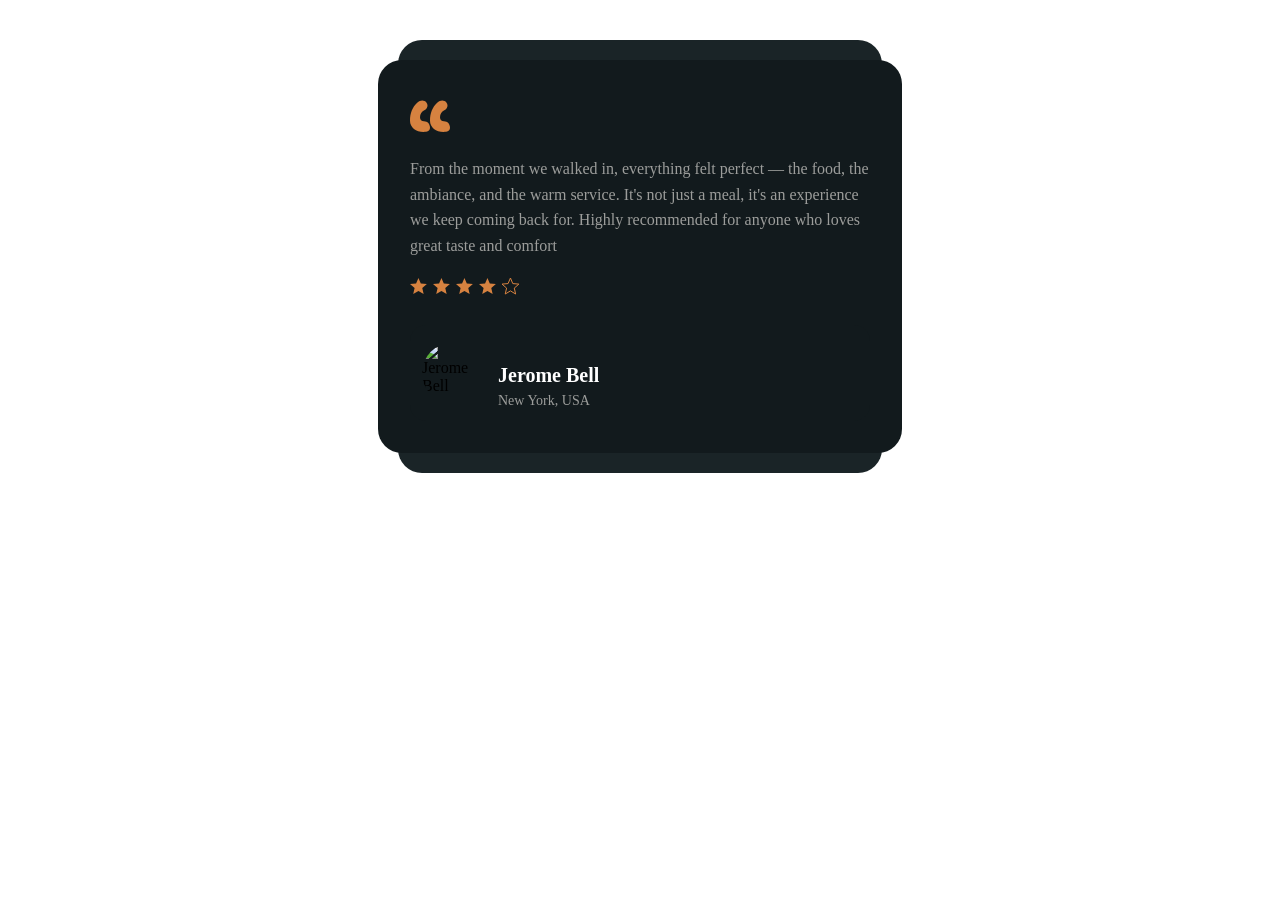
==== card.html @ deeac267 "update media" ====
<!DOCTYPE html>
<html lang="en">

<head>
    <meta charset="UTF-8">
    <meta name="viewport" content="width=device-width, initial-scale=1.0">
    <title>Document</title>
</head>
<style>
    .testimonial-card {
        position: relative;
        background: var(--card-bg, #121a1d);
        border-radius: 24px;
        padding: 40px 32px 32px;
        max-width: 460px;
        margin: 60px auto 40px;
    }

    /* Peeche wala offset card */
    .testimonial-card::before {
        content: "";
        position: absolute;
        top: -20px;
        left: 20px;
        right: 20px;
        bottom: -20px;
        background: #1a2427;
        /* thoda lighter shade */
        border-radius: 24px;
        z-index: -1;
    }

    .quote-icon {
        margin-bottom: 20px;
    }

    .testimonial-text {
        color: var(--paragraph-color, #9c9d9b);
        font-size: 16px;
        line-height: 1.6;
        margin-bottom: 20px;
    }

    .rating {
        display: flex;
        gap: 6px;
        margin-bottom: 30px;
    }

    .client-info {
        display: flex;
        align-items: center;
        gap: 16px;
        background: var(--card-bg, #121a1d);
        padding: 12px;
        border-radius: 16px;
        position: relative;
        z-index: 2;
    }

    .client-img {
        width: 60px;
        height: 60px;
        border-radius: 50%;
        object-fit: cover;
    }

    .client-name {
        color: #fff;
        font-size: 20px;
        font-weight: 700;
        margin-bottom: 4px;
    }

    .client-location {
        color: var(--paragraph-color, #9c9d9b);
        font-size: 14px;
    }
</style>

<body>
    <div class="testimonial-card">
        <div class="quote-icon">
            <svg width="40" height="32" viewBox="0 0 40 32" fill="none">
                <path
                    d="M0 20.8C0 13.2 2.4 7.2 7.2 2.8C10.4 -0.4 14.4 0 16.4 2.4C18.4 4.8 17.6 8.4 14.8 10C11.6 11.6 10 14 10 17.2C10 19.6 11.6 21.2 14 21.2C17.6 21.2 20 24 20 27.6C20 31.2 17.2 32 13.6 32C6 32 0 27.6 0 20.8Z"
                    fill="#D68240" />
                <path
                    d="M20 20.8C20 13.2 22.4 7.2 27.2 2.8C30.4 -0.4 34.4 0 36.4 2.4C38.4 4.8 37.6 8.4 34.8 10C31.6 11.6 30 14 30 17.2C30 19.6 31.6 21.2 34 21.2C37.6 21.2 40 24 40 27.6C40 31.2 37.2 32 33.6 32C26 32 20 27.6 20 20.8Z"
                    fill="#D68240" />
            </svg>
        </div>
        <p class="testimonial-text">
            From the moment we walked in, everything felt perfect — the food, the ambiance, and the warm service. It's
            not just a meal, it's an experience we keep coming back for. Highly recommended for anyone who loves great
            taste and comfort
        </p>
        <div class="rating">
            <svg width="17" height="17" viewBox="0 0 17 17" fill="#D68240">
                <path
                    d="M8.4375 12.8841L13.6519 16.0312L12.2681 10.0997L16.875 6.10875L10.8084 5.59406L8.4375 0L6.06656 5.59406L0 6.10875L4.60687 10.0997L3.22313 16.0312L8.4375 12.8841Z" />
            </svg>
            <svg width="17" height="17" viewBox="0 0 17 17" fill="#D68240">
                <path
                    d="M8.4375 12.8841L13.6519 16.0312L12.2681 10.0997L16.875 6.10875L10.8084 5.59406L8.4375 0L6.06656 5.59406L0 6.10875L4.60687 10.0997L3.22313 16.0312L8.4375 12.8841Z" />
            </svg>
            <svg width="17" height="17" viewBox="0 0 17 17" fill="#D68240">
                <path
                    d="M8.4375 12.8841L13.6519 16.0312L12.2681 10.0997L16.875 6.10875L10.8084 5.59406L8.4375 0L6.06656 5.59406L0 6.10875L4.60687 10.0997L3.22313 16.0312L8.4375 12.8841Z" />
            </svg>
            <svg width="17" height="17" viewBox="0 0 17 17" fill="#D68240">
                <path
                    d="M8.4375 12.8841L13.6519 16.0312L12.2681 10.0997L16.875 6.10875L10.8084 5.59406L8.4375 0L6.06656 5.59406L0 6.10875L4.60687 10.0997L3.22313 16.0312L8.4375 12.8841Z" />
            </svg>
            <svg width="17" height="17" viewBox="0 0 17 17" fill="none" stroke="#D68240">
                <path
                    d="M8.4375 12.8841L13.6519 16.0312L12.2681 10.0997L16.875 6.10875L10.8084 5.59406L8.4375 0L6.06656 5.59406L0 6.10875L4.60687 10.0997L3.22313 16.0312L8.4375 12.8841Z" />
            </svg>
        </div>
        <div class="client-info">
            <img src="./assets/client-1.png" alt="Jerome Bell" class="client-img">
            <div class="client-details">
                <h4 class="client-name">Jerome Bell</h4>
                <span class="client-location">New York, USA</span>
            </div>
        </div>
    </div>
</body>

</html>
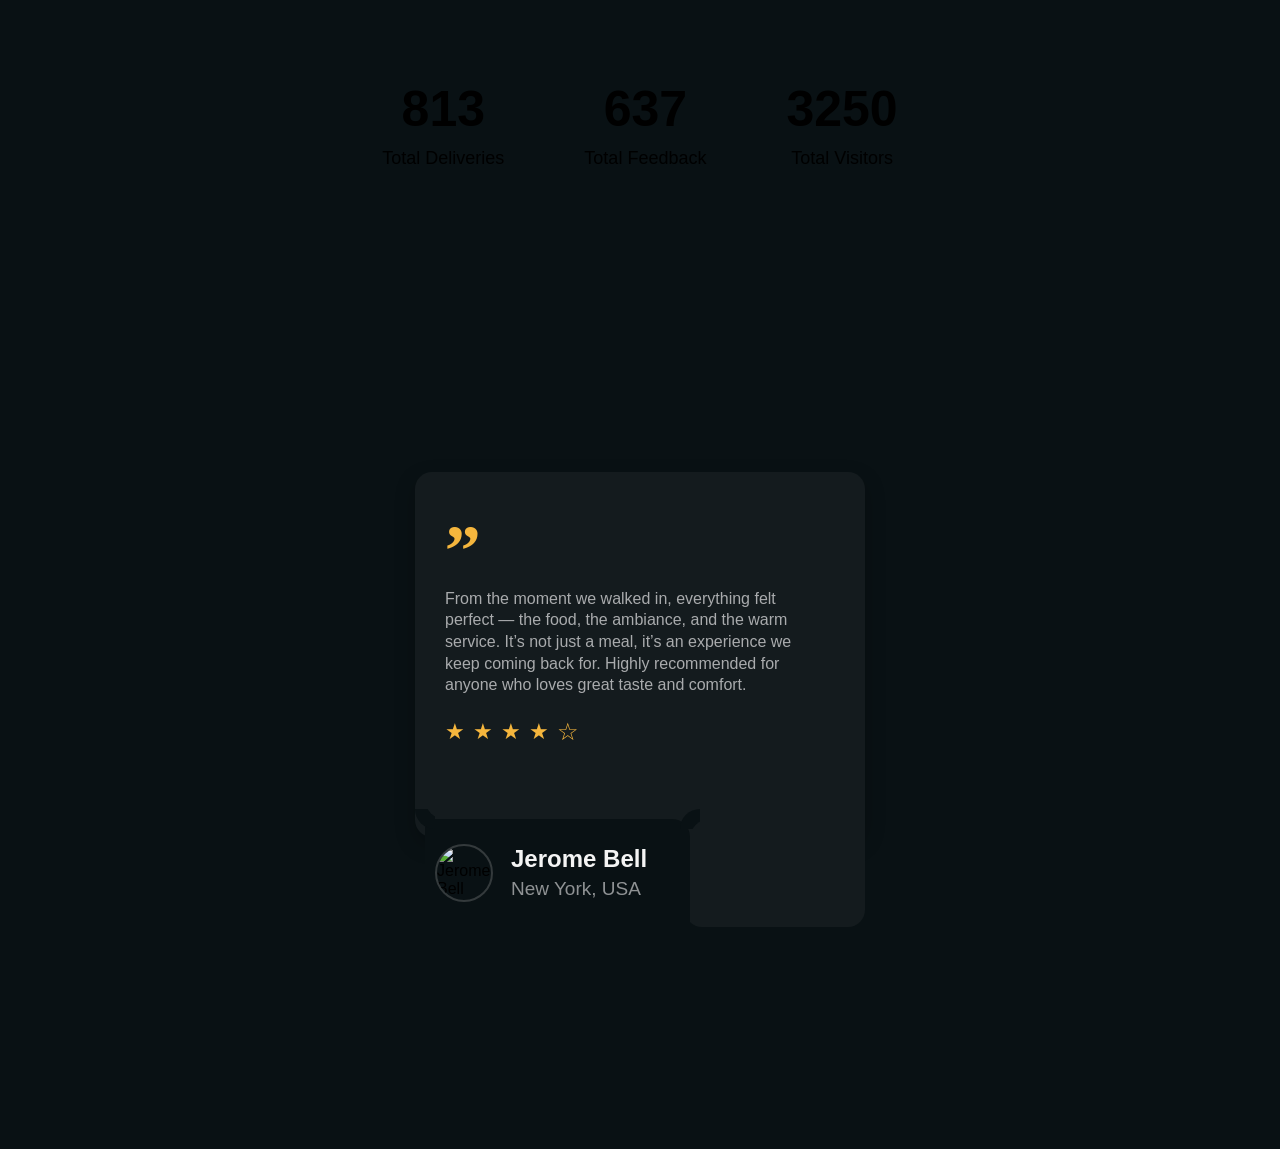
==== commit aa087f32: "fixed some issue" ====
--- a/card.html
+++ b/card.html
@@ -7,124 +7,461 @@
     <title>Document</title>
 </head>
 <style>
+    * {
+        margin: 0;
+        padding: 0;
+        box-sizing: border-box;
+    }
+
+    body {
+        font-family: Arial, Helvetica, sans-serif;
+        background: #091114;
+    }
+
+
+    /* =========================
+   TESTIMONIAL SECTION
+========================= */
+
+    .testimonial-section {
+        width: 100%;
+        min-height: 100vh;
+        padding: 80px 5%;
+        display: flex;
+        align-items: center;
+        justify-content: center;
+        background: #091114;
+    }
+
+
+    /* =========================
+   WRAPPER
+========================= */
+
+    .testimonial-wrapper {
+        position: relative;
+        width: 450px;
+        padding-bottom: 90px;
+    }
+
+
+    /* =========================
+   MAIN CARD
+========================= */
+
     .testimonial-card {
         position: relative;
-        background: var(--card-bg, #121a1d);
-        border-radius: 24px;
-        padding: 40px 32px 32px;
-        max-width: 460px;
-        margin: 60px auto 40px;
-    }
-
-    /* Peeche wala offset card */
-    .testimonial-card::before {
-        content: "";
-        position: absolute;
-        top: -20px;
-        left: 20px;
-        right: 20px;
-        bottom: -20px;
-        background: #1a2427;
-        /* thoda lighter shade */
-        border-radius: 24px;
-        z-index: -1;
-    }
+        width: 100%;
+        min-height: 365px;
+        padding: 28px 30px 32px;
+        background: #141b1e;
+        border-radius: 17px;
+
+        box-shadow:
+            0 8px 20px rgba(0, 0, 0, 0.25);
+
+        z-index: 1;
+    }
+
+
+    /* =========================
+   QUOTE
+========================= */
 
     .quote-icon {
-        margin-bottom: 20px;
-    }
+        font-size: 72px;
+        line-height: 0.7;
+        font-weight: 700;
+        color: #f5b63d;
+
+        font-family: Georgia, serif;
+
+        margin-bottom: 38px;
+
+        transform: rotate(180deg);
+        width: fit-content;
+    }
+
+
+    /* =========================
+   REVIEW TEXT
+========================= */
 
     .testimonial-text {
-        color: var(--paragraph-color, #9c9d9b);
+        max-width: 370px;
+
         font-size: 16px;
-        line-height: 1.6;
-        margin-bottom: 20px;
-    }
+        line-height: 1.35;
+
+        font-weight: 400;
+
+        color: #a9abad;
+
+        margin-bottom: 22px;
+    }
+
+
+    /* =========================
+   RATING
+========================= */
 
     .rating {
         display: flex;
-        gap: 6px;
-        margin-bottom: 30px;
-    }
-
-    .client-info {
+        align-items: center;
+        gap: 8px;
+
+        font-size: 22px;
+        color: #f5b63d;
+    }
+
+    .rating .empty-star {
+        font-size: 24px;
+    }
+
+
+    /* =========================
+   USER AREA
+========================= */
+
+    .testimonial-user {
+        position: absolute;
+
+        left: 10px;
+        bottom: 0;
+
+        width: 265px;
+        height: 108px;
+
         display: flex;
         align-items: center;
-        gap: 16px;
-        background: var(--card-bg, #121a1d);
-        padding: 12px;
-        border-radius: 16px;
-        position: relative;
-        z-index: 2;
-    }
-
-    .client-img {
-        width: 60px;
-        height: 60px;
+
+        padding-left: 10px;
+
+        background: #091114;
+
+        border-radius: 0 18px 0 0;
+
+        z-index: 3;
+    }
+
+
+    /*
+   Creates the rounded corner
+   above the user area
+*/
+    .testimonial-user::before {
+        content: "";
+
+        position: absolute;
+
+        top: -20px;
+        left: 0;
+
+        width: 20px;
+        height: 20px;
+
+        background: transparent;
+
+        border-bottom-left-radius: 20px;
+
+        box-shadow: -10px 10px 0 #091114;
+    }
+
+
+    /*
+   Right rounded corner of user section
+*/
+    .testimonial-user::after {
+        content: "";
+
+        position: absolute;
+
+        top: 0;
+        right: -20px;
+
+        width: 20px;
+        height: 20px;
+
+        background: transparent;
+
+        border-top-left-radius: 20px;
+
+        box-shadow: -10px -10px 0 #091114;
+    }
+
+
+    /* =========================
+   USER IMAGE
+========================= */
+
+    .user-image {
+        width: 58px;
+        height: 58px;
+
+        flex-shrink: 0;
+
         border-radius: 50%;
+
+        overflow: hidden;
+
+        border: 2px solid #343a3c;
+    }
+
+    .user-image img {
+        width: 100%;
+        height: 100%;
+
+        display: block;
+
         object-fit: cover;
     }
 
-    .client-name {
-        color: #fff;
-        font-size: 20px;
+
+    /* =========================
+   USER INFO
+========================= */
+
+    .user-info {
+        margin-left: 18px;
+    }
+
+    .user-info h3 {
+        margin: 0 0 8px;
+
+        color: #f4f4f4;
+
+        font-size: 24px;
+        line-height: 1;
+
         font-weight: 700;
-        margin-bottom: 4px;
-    }
-
-    .client-location {
-        color: var(--paragraph-color, #9c9d9b);
-        font-size: 14px;
+    }
+
+    .user-info p {
+        margin: 0;
+
+        color: #8f9294;
+
+        font-size: 19px;
+        line-height: 1;
+
+        font-weight: 400;
+    }
+
+
+    /* =========================
+   RIGHT BOTTOM EXTENSION
+========================= */
+
+    .testimonial-card::after {
+        content: "";
+
+        position: absolute;
+
+        right: 0;
+        bottom: 0;
+
+        width: 180px;
+        height: 110px;
+
+        background: #141b1e;
+
+        transform: translateY(90px);
+
+        border-radius: 0 0 17px 17px;
+
+        z-index: -1;
+    }
+
+
+    /* =========================
+   RESPONSIVE
+========================= */
+
+    @media (max-width: 576px) {
+
+        .testimonial-section {
+            padding: 50px 20px;
+        }
+
+        .testimonial-wrapper {
+            width: 100%;
+            max-width: 450px;
+        }
+
+        .testimonial-card {
+            min-height: auto;
+            padding: 25px 25px 30px;
+        }
+
+        .quote-icon {
+            font-size: 62px;
+            margin-bottom: 30px;
+        }
+
+        .testimonial-text {
+            font-size: 15px;
+        }
+
+        .testimonial-user {
+            width: 245px;
+            height: 95px;
+        }
+
+        .user-image {
+            width: 52px;
+            height: 52px;
+        }
+
+        .user-info h3 {
+            font-size: 20px;
+        }
+
+        .user-info p {
+            font-size: 16px;
+        }
+    }
+
+
+    @media (max-width: 380px) {
+
+        .testimonial-user {
+            width: 230px;
+        }
+
+        .user-info {
+            margin-left: 12px;
+        }
+
+        .user-info h3 {
+            font-size: 18px;
+        }
+
+        .user-info p {
+            font-size: 15px;
+        }
+
+        .testimonial-text {
+            font-size: 14px;
+        }
+    }
+
+    .counter-section {
+        display: flex;
+        justify-content: center;
+        gap: 80px;
+        padding: 80px 20px;
+        text-align: center;
+    }
+
+    .counter-item h3 {
+        margin: 0;
+        font-size: 50px;
+        font-weight: 700;
+    }
+
+    .counter-item p {
+        margin-top: 10px;
+        font-size: 18px;
     }
 </style>
 
 <body>
-    <div class="testimonial-card">
-        <div class="quote-icon">
-            <svg width="40" height="32" viewBox="0 0 40 32" fill="none">
-                <path
-                    d="M0 20.8C0 13.2 2.4 7.2 7.2 2.8C10.4 -0.4 14.4 0 16.4 2.4C18.4 4.8 17.6 8.4 14.8 10C11.6 11.6 10 14 10 17.2C10 19.6 11.6 21.2 14 21.2C17.6 21.2 20 24 20 27.6C20 31.2 17.2 32 13.6 32C6 32 0 27.6 0 20.8Z"
-                    fill="#D68240" />
-                <path
-                    d="M20 20.8C20 13.2 22.4 7.2 27.2 2.8C30.4 -0.4 34.4 0 36.4 2.4C38.4 4.8 37.6 8.4 34.8 10C31.6 11.6 30 14 30 17.2C30 19.6 31.6 21.2 34 21.2C37.6 21.2 40 24 40 27.6C40 31.2 37.2 32 33.6 32C26 32 20 27.6 20 20.8Z"
-                    fill="#D68240" />
-            </svg>
+    <section class="counter-section">
+
+        <div class="counter-item">
+            <h3 class="counter" data-target="1250">0</h3>
+            <p>Total Deliveries</p>
         </div>
-        <p class="testimonial-text">
-            From the moment we walked in, everything felt perfect — the food, the ambiance, and the warm service. It's
-            not just a meal, it's an experience we keep coming back for. Highly recommended for anyone who loves great
-            taste and comfort
-        </p>
-        <div class="rating">
-            <svg width="17" height="17" viewBox="0 0 17 17" fill="#D68240">
-                <path
-                    d="M8.4375 12.8841L13.6519 16.0312L12.2681 10.0997L16.875 6.10875L10.8084 5.59406L8.4375 0L6.06656 5.59406L0 6.10875L4.60687 10.0997L3.22313 16.0312L8.4375 12.8841Z" />
-            </svg>
-            <svg width="17" height="17" viewBox="0 0 17 17" fill="#D68240">
-                <path
-                    d="M8.4375 12.8841L13.6519 16.0312L12.2681 10.0997L16.875 6.10875L10.8084 5.59406L8.4375 0L6.06656 5.59406L0 6.10875L4.60687 10.0997L3.22313 16.0312L8.4375 12.8841Z" />
-            </svg>
-            <svg width="17" height="17" viewBox="0 0 17 17" fill="#D68240">
-                <path
-                    d="M8.4375 12.8841L13.6519 16.0312L12.2681 10.0997L16.875 6.10875L10.8084 5.59406L8.4375 0L6.06656 5.59406L0 6.10875L4.60687 10.0997L3.22313 16.0312L8.4375 12.8841Z" />
-            </svg>
-            <svg width="17" height="17" viewBox="0 0 17 17" fill="#D68240">
-                <path
-                    d="M8.4375 12.8841L13.6519 16.0312L12.2681 10.0997L16.875 6.10875L10.8084 5.59406L8.4375 0L6.06656 5.59406L0 6.10875L4.60687 10.0997L3.22313 16.0312L8.4375 12.8841Z" />
-            </svg>
-            <svg width="17" height="17" viewBox="0 0 17 17" fill="none" stroke="#D68240">
-                <path
-                    d="M8.4375 12.8841L13.6519 16.0312L12.2681 10.0997L16.875 6.10875L10.8084 5.59406L8.4375 0L6.06656 5.59406L0 6.10875L4.60687 10.0997L3.22313 16.0312L8.4375 12.8841Z" />
-            </svg>
+
+        <div class="counter-item">
+            <h3 class="counter" data-target="980">0</h3>
+            <p>Total Feedback</p>
         </div>
-        <div class="client-info">
-            <img src="./assets/client-1.png" alt="Jerome Bell" class="client-img">
-            <div class="client-details">
-                <h4 class="client-name">Jerome Bell</h4>
-                <span class="client-location">New York, USA</span>
+
+        <div class="counter-item">
+            <h3 class="counter" data-target="5000">0</h3>
+            <p>Total Visitors</p>
+        </div>
+
+    </section>
+    <section class="testimonial-section">
+        <div class="testimonial-wrapper">
+
+            <div class="testimonial-card">
+
+                <!-- Quote -->
+                <div class="quote-icon">
+                    “
+                </div>
+
+                <!-- Review -->
+                <p class="testimonial-text">
+                    From the moment we walked in, everything felt perfect —
+                    the food, the ambiance, and the warm service. It’s not just
+                    a meal, it’s an experience we keep coming back for.
+                    Highly recommended for anyone who loves great taste and comfort.
+                </p>
+
+                <!-- Rating -->
+                <div class="rating">
+                    <span>★</span>
+                    <span>★</span>
+                    <span>★</span>
+                    <span>★</span>
+                    <span class="empty-star">☆</span>
+                </div>
+
             </div>
+
+
+            <!-- User -->
+            <div class="testimonial-user">
+
+                <div class="user-image">
+                    <img src="assets/user.jpg" alt="Jerome Bell">
+                </div>
+
+                <div class="user-info">
+                    <h3>Jerome Bell</h3>
+                    <p>New York, USA</p>
+                </div>
+
+            </div>
+
         </div>
-    </div>
+    </section>
+    <script>
+        const counters = document.querySelectorAll(".counter");
+
+        counters.forEach(counter => {
+
+            const target = +counter.dataset.target;
+
+            let count = 0;
+
+            const updateCounter = () => {
+
+                const increment = target / 100;
+
+                if (count < target) {
+
+                    count += increment;
+
+                    counter.innerText = Math.ceil(count);
+
+                    setTimeout(updateCounter, 20);
+
+                } else {
+
+                    counter.innerText = target;
+
+                }
+            };
+
+            updateCounter();
+
+        });
+    </script>
 </body>
 
 </html>
